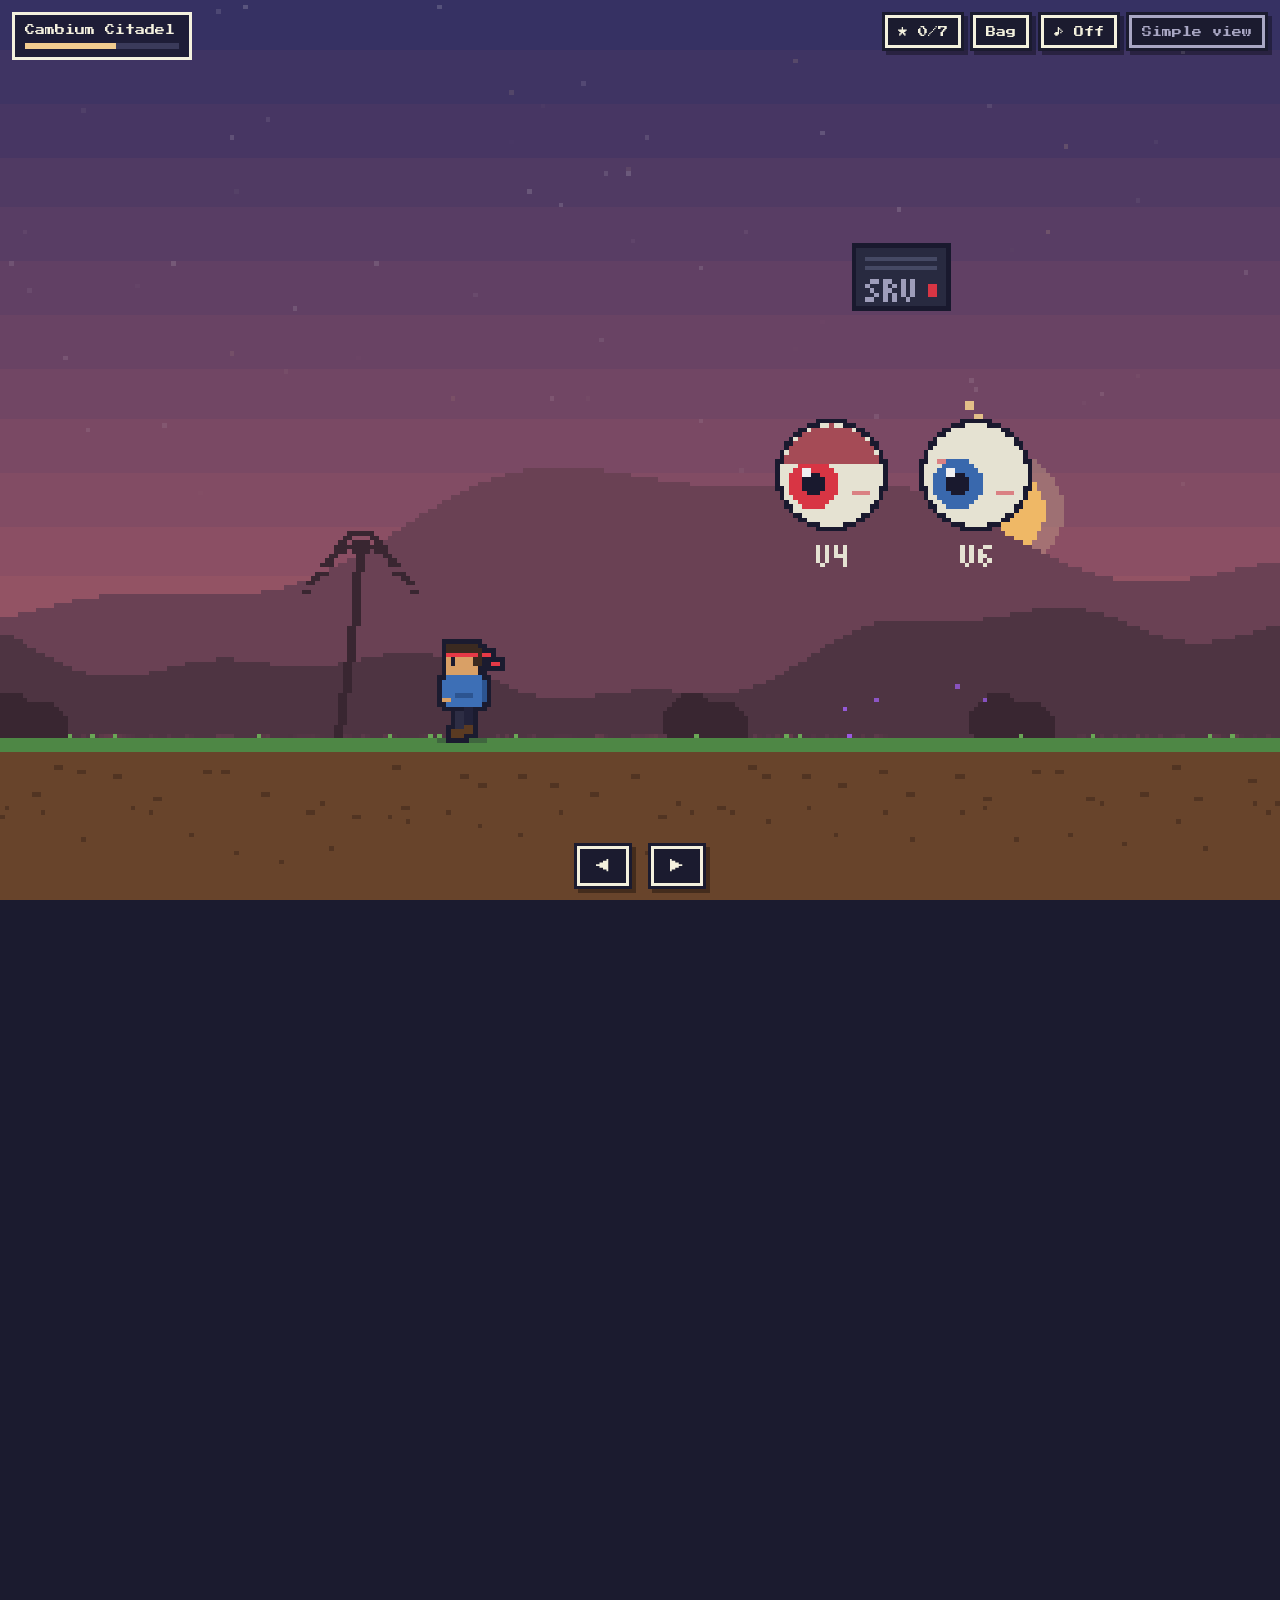
==== index.html @ 6d4ab292 "Add freelance contact to both views - Simple view: a Freelance section near the top listing what I c" ====
<!doctype html>
<html lang="en" data-view="simple">
<head>
<meta charset="utf-8">
<meta name="viewport" content="width=device-width, initial-scale=1">
<title>Daniel Phingston · Senior Software Engineer</title>
<meta name="description" content="Daniel Phingston is a Senior Software Engineer in Kerala, India, building backend and distributed systems with Node.js, TypeScript, Go and AWS. Resume, projects, and a pixel-art story mode. Available for freelance work.">
<link rel="canonical" href="https://danielphingston.github.io/">
<meta name="theme-color" content="#1b1b2f">
<meta property="og:type" content="profile">
<meta property="og:title" content="Daniel Phingston · Daniel's Quest">
<meta property="og:description" content="Senior Software Engineer, backend and distributed systems. Walk through the resume as a pixel-art story, or read the simple view.">
<meta property="og:url" content="https://danielphingston.github.io/">
<meta property="og:image" content="https://danielphingston.github.io/assets/og.png">
<meta name="twitter:card" content="summary_large_image">
<link rel="icon" href="assets/favicon.svg" type="image/svg+xml">
<link rel="preconnect" href="https://fonts.googleapis.com">
<link rel="preconnect" href="https://fonts.gstatic.com" crossorigin>
<link rel="stylesheet" href="https://fonts.googleapis.com/css2?family=Press+Start+2P&family=VT323&display=swap">
<link rel="stylesheet" href="assets/css/base.css">
<link rel="stylesheet" href="assets/css/story.css">
<link rel="stylesheet" href="assets/css/simple.css">
<script>
  // Pick the view before first paint: ?view= wins, then the visitor's last choice, then story mode.
  (function () {
    var v = 'story';
    try {
      var q = new URLSearchParams(location.search).get('view');
      var s = localStorage.getItem('dp-view');
      v = q === 'simple' || q === 'story' ? q : (s === 'simple' || s === 'story' ? s : 'story');
    } catch (e) {}
    document.documentElement.dataset.view = v;
  })();
</script>
<script type="application/ld+json">
{
  "@context": "https://schema.org",
  "@type": "Person",
  "name": "Daniel Phingston",
  "jobTitle": "Senior Software Engineer",
  "description": "Backend and distributed systems engineer with 8+ years of experience.",
  "address": { "@type": "PostalAddress", "addressLocality": "Ernakulam", "addressRegion": "Kerala", "addressCountry": "IN" },
  "alumniOf": "SCMS School of Engineering and Technology",
  "url": "https://danielphingston.github.io/",
  "sameAs": ["https://github.com/danielphingston", "https://www.linkedin.com/in/danielphingston"]
}
</script>
<script type="module" src="assets/js/main.js"></script>
<script nomodule>document.documentElement.dataset.view = 'simple';</script>
</head>
<body>
<a class="skip" href="#simple" data-view-set="simple">Skip to simple view</a>

<!-- Story mode. Built on top of the simple view below: dialogs read their text from it. -->
<div id="story">
  <div class="stage">
    <canvas id="world" role="img" aria-label="Pixel-art world: a hero walks through Daniel's career, from the backwaters of Kerala to a bonfire at the end."></canvas>

    <div class="hud">
      <div class="hud-level"><span id="hud-level">Kerala Backwaters</span><span class="hud-bar"><span id="hud-progress"></span></span></div>
      <div class="hud-buttons">
        <button type="button" class="px-btn" data-panel="map" title="Map and achievements"><span id="hud-stars">★ 0/7</span></button>
        <button type="button" class="px-btn" data-panel="bag" title="Skills (I)">Bag</button>
        <button type="button" class="px-btn" id="sound-btn" aria-pressed="false" title="Sound">♪ Off</button>
        <button type="button" class="px-btn px-btn-alt" data-view-set="simple">Simple view</button>
      </div>
    </div>

    <div class="title-card" id="title-card">
      <p class="tc-kicker">A pixel-art resume</p>
      <p class="tc-title">Daniel's Quest</p>
      <p class="tc-name">Daniel Phingston</p>
      <p class="tc-role">Senior Software Engineer · Backend &amp; Distributed Systems</p>
      <div class="tc-actions">
        <button type="button" class="px-btn px-btn-big blink-hover" id="start-btn">▶ Press start</button>
        <button type="button" class="px-btn px-btn-alt" data-view-set="simple">≡ Simple view</button>
      </div>
      <p class="tc-hire"><a class="email" data-user="danielphingston" data-domain="gmail.com" data-subject="Freelance enquiry" data-label="✉ Available for freelance work" href="#freelance">✉ Available for freelance work</a></p>
      <p class="tc-hint">Scroll, swipe, or press → to walk</p>
    </div>

    <section class="dialog" id="dialog" aria-live="polite" hidden>
      <header class="dlg-head">
        <span class="dlg-level" id="dlg-level"></span>
        <button type="button" class="dlg-close" id="dlg-close" aria-label="Close dialog">✕</button>
      </header>
      <h2 class="dlg-title" id="dlg-title"></h2>
      <div class="dlg-body" id="dlg-body"></div>
    </section>

    <div class="pad">
      <button type="button" class="px-btn" id="prev-btn" aria-label="Walk back to the previous stop">◀</button>
      <button type="button" class="px-btn" id="next-btn" aria-label="Walk to the next stop">▶</button>
    </div>

    <div class="toast" id="toast" role="status" aria-live="polite"></div>

    <div class="panel" id="panel-map" role="dialog" aria-modal="true" aria-labelledby="map-title" hidden>
      <div class="panel-inner">
        <header class="dlg-head"><h2 class="dlg-title" id="map-title">Map</h2><button type="button" class="dlg-close" data-close aria-label="Close map">✕</button></header>
        <ol class="map-list" id="map-list"></ol>
        <h3 class="panel-sub">Achievements</h3>
        <ul class="ach-list" id="ach-list"></ul>
      </div>
    </div>

    <div class="panel" id="panel-bag" role="dialog" aria-modal="true" aria-labelledby="bag-title" hidden>
      <div class="panel-inner">
        <header class="dlg-head"><h2 class="dlg-title" id="bag-title">Inventory</h2><button type="button" class="dlg-close" data-close aria-label="Close inventory">✕</button></header>
        <div id="bag-body"></div>
      </div>
    </div>
  </div>
</div>

<!-- Simple view: the canonical content. -->
<main id="simple" tabindex="-1">
  <header class="intro">
    <p class="kicker">Senior Software Engineer · Backend &amp; Distributed Systems</p>
    <h1>Daniel Phingston</h1>
    <p class="muted">Ernakulam, Kerala, India</p>
    <nav class="links" aria-label="Contact">
      <a href="https://github.com/danielphingston">GitHub</a>
      <a href="https://www.linkedin.com/in/danielphingston">LinkedIn</a>
      <a class="email" data-user="danielphingston" data-domain="gmail.com" href="#contact">danielphingston [at] gmail [dot] com</a>
      <a href="#freelance">Freelance</a>
    </nav>
    <div class="actions">
      <button type="button" class="px-btn px-btn-big" data-view-set="story">▶ Play story mode</button>
      <button type="button" class="btn-plain" id="print-btn">Print resume</button>
    </div>
  </header>

  <section id="freelance" class="callout" aria-labelledby="free-h">
    <h2 id="free-h">Freelance</h2>
    <p>I take on freelance work. Things I can help with:</p>
    <ul>
      <li>Backend services and APIs in Node.js, TypeScript or Go</li>
      <li>Event-driven and real-time systems: RabbitMQ, Amazon SQS, MQTT, WebSockets</li>
      <li>AWS and serverless: Lambda, DynamoDB, Docker, Kubernetes</li>
      <li>Hard production bugs and reliability problems</li>
      <li>Offline-first web apps that keep data on the device</li>
    </ul>
    <p class="cta"><a class="email btn-cta" data-user="danielphingston" data-domain="gmail.com" data-subject="Freelance enquiry" data-label="Email me about a project" href="#contact">Email me about a project</a> <span class="muted">or message me on <a href="https://www.linkedin.com/in/danielphingston">LinkedIn</a>.</span></p>
  </section>

  <section id="about" aria-labelledby="about-h">
    <h2 id="about-h">About</h2>
    <p>I build backend and distributed systems: 8+ years of network-management, IoT and cloud platforms in Node.js, TypeScript and Go, with PostgreSQL, MongoDB, Redis, RabbitMQ, Amazon SQS, AWS, Docker and Kubernetes. I like tracing a failure through every layer (application, runtime, database, infrastructure and network) until it makes sense, then turning it into a fix that stays fixed.</p>
    <p>Outside work I build small, local-first tools for the people around me, and play games.</p>

    <h3>Interests</h3>
    <ul class="interests" id="interests">
      <li><strong>Local-first software.</strong> Most of my recent projects keep data on your device and sync to storage you own, with no backend in between.</li>
      <li><strong>Tools for real people.</strong> A register for a clinic, a tracker for a CA doing due diligence, a calibrator for gamers.</li>
      <li><strong>AI, early and in the browser.</strong> A GPT-2 chatbot prototype in 2019; OCR running on WebGPU today.</li>
      <li><strong>Security.</strong> Responsible disclosure through HackerOne.</li>
      <li><strong>Debugging deep.</strong> Following one bug across routing, runtime and timeouts.</li>
    </ul>

    <h3>Games and inspiration</h3>
    <ul class="games" id="games">
      <li data-game="lf2"><strong>Little Fighters 2</strong> <span>The big inspiration. It was easy to mod, and modding it is what led me into programming.</span></li>
      <li data-game="ds"><strong>Dark Souls</strong> <span>Patience, pattern-reading, and getting back up at the bonfire.</span></li>
      <li data-game="pop"><strong>Prince of Persia</strong> <span>Rewinding time when a jump goes wrong. Still want that in production.</span></li>
      <li data-game="dota"><strong>Dota 2</strong> <span>Three lanes, many towers, constant coordination.</span></li>
    </ul>
  </section>

  <section id="experience" aria-labelledby="exp-h">
    <h2 id="exp-h">Experience</h2>

    <article class="job" id="job-cambium">
      <h3>Senior Software Engineer · <span class="org">Cambium Networks</span></h3>
      <p class="meta">08/2022 – 09/2026 · Kochi, Kerala</p>
      <ul>
        <li>Built and maintained backend capabilities across cnMaestro, a multi-region network-management platform supporting device onboarding, configuration, telemetry and application workflows.</li>
        <li>Designed reusable foundations for MarketApps and EasyApps, including configuration models, MDU and resident workflows, bulk operations, validation, database structures and migrations.</li>
        <li>Worked across Node.js services backed by PostgreSQL, MongoDB and Redis, with RabbitMQ RPC, Amazon SQS, and long-lived WebSocket communication between managed devices and the platform.</li>
        <li>Diagnosed a production IPv6 and IPv4 connectivity failure caused by latency-sensitive Happy Eyeballs behavior in Node.js, tracing the issue across global routing, network failures, connection attempts and application timeouts.</li>
        <li>Designed rollback-aware orchestration for multi-step distributed operations using transaction IDs and compensating actions, reducing the risk of partially applied configuration changes.</li>
        <li>Resolved production issues spanning device WebSocket communication, asynchronous messaging, Redis, MongoDB, PostgreSQL-backed services, migrations and automated tests.</li>
      </ul>
    </article>

    <article class="job" id="job-gadgeon">
      <h3>Senior Software Engineer · <span class="org">Gadgeon Systems Inc</span></h3>
      <p class="meta">02/2020 – 08/2022 · Kakkanad, Kerala</p>
      <ul>
        <li>Delivered software across multiple product teams and technology stacks, including assignments as an embedded engineer with Mavenir.</li>
        <li>Built edge-IoT capabilities using Go, React, MQTT, SingleStore, Docker and AWS EC2.</li>
        <li>Contributed to an edge-AI and media platform using Node.js, React, FFmpeg, Couchbase, Docker, Kubernetes and AWS.</li>
        <li>Developed serverless backend services using Node.js, AWS Lambda, AWS SAM, DynamoDB and CI/CD.</li>
        <li>Built conversational and location-aware experiences using Python, Node.js, the Web Speech API and HERE Maps.</li>
      </ul>
    </article>

    <article class="job" id="job-suyati">
      <h3>Software Developer · <span class="org">Suyati Technologies</span></h3>
      <p class="meta">07/2018 – 02/2020 · Kakkanad, Kerala</p>
      <ul>
        <li>Built proofs of concept and early-stage products in a solutions team, converting new technologies and client ideas into working software.</li>
        <li>Built a GPT-2 conversational prototype in 2019 using dialogue data extracted and processed from WhatsApp chat exports.</li>
        <li>Developed chatbot solutions using Dialogflow, Node.js, Python, Microsoft LUIS and Microsoft Bot Framework.</li>
        <li>Converted an offensive-security web application into a cross-platform Electron desktop application.</li>
        <li>Helped rebuild the Momentive CMS frontend and developed an employee rewards platform using Node.js, Express, Angular and MongoDB.</li>
      </ul>
    </article>
  </section>

  <section id="achievements" aria-labelledby="ach-h">
    <h2 id="ach-h">Selected achievements</h2>
    <article id="ach-rca">
      <h3>Production connectivity root cause analysis</h3>
      <p>Traced a latency-sensitive IPv6 and IPv4 connection failure through routing behavior, Node.js Happy Eyeballs implementation details and application timeout behavior, leading to a practical mitigation. Instead of racing IPv6 and IPv4 attempts, Node.js cancelled each attempt when a short timer fired and only then tried the next address, so on slow routes nothing ever connected.</p>
    </article>
    <article id="ach-orch">
      <h3>Distributed job orchestration</h3>
      <p>Designed rollback-aware orchestration for multi-step jobs using transaction IDs and compensating actions to support safer recovery from partial failures.</p>
    </article>
    <article id="ach-platform">
      <h3>Reusable platform foundations</h3>
      <p>Built shared configuration and data foundations for multiple cnMaestro applications instead of duplicating product-specific backend implementations.</p>
    </article>
    <article id="security">
      <h3>Security research · HackerOne</h3>
      <p>Found and responsibly disclosed a bug that broke Cleartrip's payments. The report was validated and awarded through HackerOne.</p>
    </article>
  </section>

  <section id="projects" aria-labelledby="proj-h">
    <h2 id="proj-h">Projects</h2>
    <p class="muted">Side projects, most of them live on GitHub Pages. Source for each is public.</p>
    <div class="filters" role="group" aria-label="Filter projects">
      <button type="button" class="chip" data-filter="all" aria-pressed="true">All</button>
      <button type="button" class="chip" data-filter="live" aria-pressed="false">Live apps</button>
      <button type="button" class="chip" data-filter="local" aria-pressed="false">Local-first</button>
      <button type="button" class="chip" data-filter="ai" aria-pressed="false">AI</button>
      <button type="button" class="chip" data-filter="gaming" aria-pressed="false">Gaming</button>
      <button type="button" class="chip" data-filter="lib" aria-pressed="false">Libraries</button>
    </div>

    <ul class="projects" id="project-list">
      <li class="project" id="p-folio" data-tags="live local" data-shop="FOLIO" data-color="#e07a5f">
        <h3>Folio Resume Studio</h3>
        <p>Browser-based resume editor with reusable blocks, design presets, multiple local resumes, JSON backup, PDF export and optional Google Drive saves. No server, no build step.</p>
        <p class="tags">JavaScript · localStorage · Playwright visual tests</p>
        <p class="plinks"><a href="/resume-builder/">Live</a><a href="https://github.com/danielphingston/resume-builder">Source</a></p>
      </li>
      <li class="project" id="p-saveknot" data-tags="local gaming" data-shop="SAVEKNOT" data-color="#81b29a">
        <h3>SaveKnot</h3>
        <p>Tiny local-first game-save daemon. Finds saves with the Ludusavi manifest, watches them, takes content-addressed zstd snapshots and syncs straight to your own Cloudflare R2 bucket. No account, no hosted backend.</p>
        <p class="tags">Go · SQLite · Cloudflare R2 · Windows tray</p>
        <p class="plinks"><a href="https://github.com/danielphingston/save-knot">Source</a></p>
      </li>
      <li class="project" id="p-fdd" data-tags="live local ai" data-shop="FDD" data-color="#3d5a80">
        <h3>FDD Tracker</h3>
        <p>Offline PWA for financial due diligence: engagements, work papers, review points, IRLs, follow-ups, a focus timer and timesheets, with Google Drive and Calendar sync and a Gemini assistant.</p>
        <p class="tags">React · IndexedDB · PWA · Google APIs</p>
        <p class="plinks"><a href="/falcon/">Live</a><a href="https://github.com/danielphingston/falcon">Source</a></p>
      </li>
      <li class="project" id="p-clinic" data-tags="live local" data-shop="CLINIC" data-color="#2a9d8f">
        <h3>Clinic Register</h3>
        <p>Offline-first outpatient register for a homeopathy clinic: patients, visits, prescriptions, appointments, billing, stock, certificates and optionally encrypted Google Drive sync.</p>
        <p class="tags">TypeScript · IndexedDB · PWA</p>
        <p class="plinks"><a href="/clinic-register/">Live</a><a href="https://github.com/danielphingston/clinic-register">Source</a></p>
      </li>
      <li class="project" id="p-ocr" data-tags="live local ai" data-shop="OCR" data-color="#9b5de5">
        <h3>Bill OCR</h3>
        <p>Turns photos of bills and receipts into structured JSON with Falcon-OCR running in the browser on WebGPU. Images never leave the device. An experimental proof of concept.</p>
        <p class="tags">ONNX Runtime Web · WebGPU · Hugging Face</p>
        <p class="plinks"><a href="/bill-ocr/">Live</a><a href="https://github.com/danielphingston/bill-ocr">Source</a></p>
      </li>
      <li class="project" id="p-sens" data-tags="live gaming" data-shop="SENS" data-color="#e63946">
        <h3>Warzone Sens Calibrator</h3>
        <p>Finds your Warzone or Valorant mouse sensitivity from flick, tracking and micro-adjust drills, scored with Fitts throughput and a log-scale curve fit.</p>
        <p class="tags">JavaScript · Pointer Lock · HCI maths</p>
        <p class="plinks"><a href="/warzone-sens-calibrator/">Live</a><a href="https://github.com/danielphingston/warzone-sens-calibrator">Source</a></p>
      </li>
      <li class="project" id="p-bingo" data-tags="live" data-shop="BINGO" data-color="#f4a261">
        <h3>Dev Env Bingo</h3>
        <p>A Memphis-pop bingo card of every way a development environment can let you down.</p>
        <p class="tags">HTML · CSS</p>
        <p class="plinks"><a href="/dev-bingo/">Live</a><a href="https://github.com/danielphingston/dev-bingo">Source</a></p>
      </li>
    </ul>

    <h3>Libraries and earlier work</h3>
    <ul class="projects small" id="lib-list">
      <li class="project" data-tags="lib"><h4><a href="https://github.com/danielphingston/couchbase-store">couchbase-store</a></h4><p>Couchbase session store for express-session.</p></li>
      <li class="project" data-tags="lib"><h4><a href="https://github.com/danielphingston/debounce-throttle-by-key">debounce-throttle-by-key</a></h4><p>Debounce or throttle a function separately for each key.</p></li>
      <li class="project" data-tags="lib"><h4><a href="https://github.com/danielphingston/rabbitmq-email-publisher">rabbitmq-email-publisher</a></h4><p>Sends emails added to a RabbitMQ queue.</p></li>
      <li class="project" data-tags="lib"><h4><a href="https://github.com/danielphingston/docker-health-check-node">docker-health-check-node</a></h4><p>Health-checks Docker services before starting, in Node.</p></li>
      <li class="project" data-tags="lib"><h4><a href="https://github.com/danielphingston/covid-center-watch">covid-center-watch</a></h4><p>2021: watched vaccination centres for open slots and emailed alerts (Vue + AWS Lambda).</p></li>
    </ul>
  </section>

  <section id="skills" aria-labelledby="skills-h">
    <h2 id="skills-h">Skills</h2>
    <div class="skill-group" data-icon="sword">
      <h3>Backend &amp; architecture</h3>
      <ul><li>Node.js</li><li>TypeScript</li><li>JavaScript</li><li>REST APIs</li><li>WebSockets</li><li>Distributed systems</li><li>Event-driven architecture</li><li>System design</li></ul>
    </div>
    <div class="skill-group" data-icon="potion">
      <h3>Data &amp; messaging</h3>
      <ul><li>PostgreSQL</li><li>MongoDB</li><li>Redis</li><li>DynamoDB</li><li>RabbitMQ</li><li>Amazon SQS</li><li>MQTT</li><li>Database design</li><li>Database migrations</li></ul>
    </div>
    <div class="skill-group" data-icon="shield">
      <h3>Cloud &amp; platform</h3>
      <ul><li>AWS</li><li>Docker</li><li>Kubernetes</li><li>AWS Lambda</li><li>AWS SAM</li><li>Linux</li><li>CI/CD</li><li>Production troubleshooting</li></ul>
    </div>
    <div class="skill-group" data-icon="scroll">
      <h3>Additional</h3>
      <ul><li>Go</li><li>Python</li><li>React</li><li>Angular</li><li>FFmpeg</li><li>Networking</li><li>Security</li><li>Generative AI</li></ul>
    </div>
  </section>

  <section id="education" aria-labelledby="edu-h">
    <h2 id="edu-h">Education</h2>
    <article>
      <h3>B.Tech, Computer Science and Engineering</h3>
      <p class="meta">SCMS School of Engineering and Technology · 2014 – 2018 · Kochi, Kerala</p>
    </article>
  </section>

  <footer class="foot" id="contact">
    <p>Hand-built, no build step. <a href="https://github.com/danielphingston/danielphingston.github.io">Source on GitHub</a>.</p>
  </footer>
</main>
</body>
</html>
---- assets/css/base.css ----
/* ---------- Tokens ---------- */
:root {
  --bg: #f7f5ef;
  --card: #ffffff;
  --text: #1b1b2f;
  --muted: #5d6175;
  --border: #dcd8cc;
  --link: #3d5a80;
  --accent: #e07a5f;
  --chip: #ece8dc;

  /* Story-mode UI (always dark, like a game HUD) */
  --ui-bg: #1b1b2f;
  --ui-fg: #f4f1de;
  --ui-dim: #a9a7c4;
  --ui-gold: #f2cc8f;
  --ui-red: #e07a5f;
  --ui-green: #81b29a;

  --font-pixel: "Press Start 2P", ui-monospace, monospace;
  --font-term: "VT323", ui-monospace, monospace;
  --font-body: system-ui, -apple-system, "Segoe UI", Roboto, sans-serif;
}
@media (prefers-color-scheme: dark) {
  :root:not([data-theme="light"]) {
    --bg: #14141f;
    --card: #1e1e2e;
    --text: #ecebf3;
    --muted: #a3a3b8;
    --border: #33334a;
    --link: #9ec5f0;
    --accent: #f2a48d;
    --chip: #2a2a3d;
  }
}
:root[data-theme="dark"] {
  --bg: #14141f; --card: #1e1e2e; --text: #ecebf3; --muted: #a3a3b8;
  --border: #33334a; --link: #9ec5f0; --accent: #f2a48d; --chip: #2a2a3d;
}

* { box-sizing: border-box; }
html { -webkit-text-size-adjust: 100%; }
body { margin: 0; background: var(--bg); color: var(--text); font: 16px/1.55 var(--font-body); }
a { color: var(--link); }
button { font: inherit; }

.skip { position: absolute; left: 8px; top: -60px; z-index: 50; padding: 8px 12px; background: var(--ui-bg); color: var(--ui-fg); }
.skip:focus { top: 8px; }

/* ---------- View switching ---------- */
[data-view="simple"] #story { display: none; }
[data-view="story"] #simple { display: none; }
[data-view="story"] body { background: var(--ui-bg); }

/* ---------- Pixel buttons (shared) ---------- */
.px-btn {
  font-family: var(--font-pixel);
  font-size: 10px;
  line-height: 1;
  padding: 9px 10px 8px;
  color: var(--ui-fg);
  background: var(--ui-bg);
  border: 3px solid var(--ui-fg);
  box-shadow: 0 0 0 3px var(--ui-bg), 4px 4px 0 3px rgba(0, 0, 0, .35);
  cursor: pointer;
  white-space: nowrap;
}
.px-btn:hover { background: #2d2d4a; }
.px-btn:active { transform: translate(2px, 2px); box-shadow: 0 0 0 3px var(--ui-bg); }
.px-btn:focus-visible { outline: 3px solid var(--ui-gold); outline-offset: 4px; }
.px-btn[aria-pressed="true"] { color: var(--ui-gold); border-color: var(--ui-gold); }
.px-btn-alt { color: var(--ui-dim); border-color: var(--ui-dim); }
.px-btn-big { font-size: 13px; padding: 12px 16px 11px; color: var(--ui-gold); border-color: var(--ui-gold); }
.px-btn[disabled] { opacity: .45; cursor: default; }

.sr { position: absolute; width: 1px; height: 1px; overflow: hidden; clip: rect(0 0 0 0); white-space: nowrap; }
---- assets/css/story.css ----
/* Story mode: the pixel-art world, HUD, dialogs and panels. Loaded after base.css. */
#story { position: relative; height: 100vh; height: 100dvh; }
.stage {
  position: sticky; top: 0;
  height: 100vh; height: 100dvh;
  overflow: hidden;
  background: var(--ui-bg);
  color: var(--ui-fg);
}
#world {
  position: absolute; inset: 0;
  width: 100%; height: 100%;
  image-rendering: pixelated;
  image-rendering: crisp-edges;
}

.hud {
  position: absolute; left: 12px; right: 12px; top: 12px;
  display: flex; flex-wrap: wrap; gap: 10px; align-items: flex-start; justify-content: space-between;
  pointer-events: none;
}
.hud > * { pointer-events: auto; }
.hud-level {
  font-family: var(--font-pixel); font-size: 10px; line-height: 1.4;
  padding: 8px 10px; background: rgba(27, 27, 47, .85); border: 3px solid var(--ui-fg);
  display: grid; gap: 6px; min-width: 180px;
}
.hud-bar { display: block; height: 6px; background: #3a3a5a; }
.hud-bar span { display: block; height: 100%; width: 0; background: var(--ui-gold); }
.hud-buttons { display: flex; flex-wrap: wrap; gap: 12px; padding: 3px; }

.title-card {
  position: absolute; left: 50%; top: 18%;
  transform: translateX(-50%);
  width: min(560px, calc(100% - 32px));
  text-align: center;
  padding: 22px 18px;
  background: rgba(27, 27, 47, .82);
  border: 3px solid var(--ui-fg);
  box-shadow: 0 0 0 3px var(--ui-bg), 8px 8px 0 3px rgba(0, 0, 0, .35);
  transition: opacity .3s, visibility .3s;
}
.title-card.is-hidden { opacity: 0; visibility: hidden; }
.title-card p { margin: 0; }
.tc-kicker { font-family: var(--font-term); font-size: 20px; color: var(--ui-dim); }
.tc-title { font-family: var(--font-pixel); font-size: clamp(20px, 5.5vw, 34px); line-height: 1.3; color: var(--ui-gold); margin: 10px 0 14px !important; text-shadow: 3px 3px 0 #9a3f2b; }
.tc-name { font-family: var(--font-pixel); font-size: 12px; line-height: 1.6; }
.tc-role { font-family: var(--font-term); font-size: 22px; color: var(--ui-dim); }
.tc-actions { display: flex; flex-wrap: wrap; gap: 16px; justify-content: center; margin: 20px 0 14px; }
.tc-hire { font-family: var(--font-term); font-size: 21px; margin: 0 0 10px !important; }
.tc-hire a { color: var(--ui-gold); }
.tc-hint { font-family: var(--font-term); font-size: 20px; animation: blink 1.2s steps(2, start) infinite; }
@keyframes blink { to { visibility: hidden; } }

.dialog {
  position: absolute; right: 16px; top: 76px;
  width: min(440px, calc(100% - 32px));
  max-height: calc(100% - 170px);
  overflow: auto;
  padding: 14px 16px 16px;
  background: rgba(27, 27, 47, .94);
  border: 3px solid var(--ui-fg);
  box-shadow: 0 0 0 3px var(--ui-bg), 8px 8px 0 3px rgba(0, 0, 0, .35);
  font-family: var(--font-term); font-size: 21px; line-height: 1.2;
  overscroll-behavior: contain;
}
.dialog.pop { animation: pop .18s steps(3, end); }
@keyframes pop { from { transform: scale(.92); opacity: .2; } }
.dlg-head { display: flex; justify-content: space-between; align-items: center; gap: 12px; }
.dlg-level { font-family: var(--font-pixel); font-size: 9px; color: var(--ui-dim); line-height: 1.5; }
.dlg-close { background: none; border: 0; color: var(--ui-fg); font-size: 18px; cursor: pointer; padding: 4px 6px; }
.dlg-close:focus-visible { outline: 2px solid var(--ui-gold); }
.dlg-title { font-family: var(--font-pixel); font-size: 13px; line-height: 1.5; color: var(--ui-gold); margin: 8px 0 10px; }
.dlg-body p { margin: 0 0 10px; }
.dlg-body ul { margin: 0 0 10px; padding-left: 20px; }
.dlg-body li { margin: 0 0 6px; }
.dlg-body li::marker { content: "▸ "; color: var(--ui-gold); }
.dlg-body h3, .dlg-body h4 { font-family: var(--font-pixel); font-size: 10px; line-height: 1.6; margin: 12px 0 6px; color: var(--ui-fg); }
.dlg-body .meta, .dlg-body .tags { color: var(--ui-dim); }
.dlg-body a { color: var(--ui-gold); }
.dlg-body .narr { color: var(--ui-fg); min-height: 1.2em; }
.dlg-body .narr::after { content: "▌"; animation: blink 1s steps(2, start) infinite; color: var(--ui-gold); }
.dlg-body .narr.done::after { content: ""; }
.dlg-body .games li span { display: block; color: var(--ui-dim); }
.dlg-body .plinks { display: flex; gap: 14px; flex-wrap: wrap; margin-top: 12px; }
.dlg-body .plinks a { font-family: var(--font-pixel); font-size: 10px; text-decoration: none; padding: 8px 10px; border: 3px solid var(--ui-gold); }
.dlg-body .plinks a:hover { background: #2d2d4a; }
.dlg-actions { display: flex; flex-wrap: wrap; gap: 14px; margin: 12px 0 4px; padding: 3px; }
.dlg-actions .px-btn { white-space: normal; text-align: left; line-height: 1.4; }
.speech { border: 2px dashed var(--ui-dim); padding: 8px 10px; margin: 0 0 10px; color: #9ff0c8; min-height: 2.6em; }
.hp { display: flex; align-items: center; gap: 8px; margin: 0 0 10px; font-family: var(--font-pixel); font-size: 9px; }
.hp-bar { flex: 1; height: 10px; background: #3a3a5a; border: 2px solid var(--ui-fg); }
.hp-bar span { display: block; height: 100%; background: var(--ui-red); transition: width .3s steps(4, end); }
.log { color: var(--ui-dim); min-height: 2.4em; }
.mod-file { margin: 0 0 10px; padding: 8px 10px; background: #12122a; border: 2px dashed #3a3a5a; font-family: var(--font-term); font-size: 19px; line-height: 1.15; white-space: pre-wrap; color: #9ff0c8; }

/* Happy Eyeballs timelines */
.race { margin: 4px 0 12px; padding: 8px 10px; border: 2px solid #3a3a5a; }
.race figcaption { font-family: var(--font-pixel); font-size: 9px; line-height: 1.5; color: var(--ui-gold); margin-bottom: 8px; }
.lane { display: flex; align-items: center; gap: 8px; margin: 6px 0; }
.lane-name { width: 2.6em; flex: none; color: var(--ui-dim); }
.track { position: relative; flex: 1; height: 12px; background: #2a2a44; }
.bar { position: absolute; top: 0; bottom: 0; transform-origin: left; animation: grow .6s steps(6, end) both; }
.bar.cut { background: var(--ui-red); }
.bar.win { background: var(--ui-green); }
.bar.lose { background: #6c6a8a; }
.mark { position: absolute; top: 50%; transform: translate(-50%, -50%); font-size: 18px; line-height: 1; animation: appear .1s steps(1, end) both; }
.mark.cut { color: #ff8a8a; }
.mark.win { color: #9ff0c8; }
.tick { position: absolute; top: -3px; bottom: -3px; border-left: 2px dotted var(--ui-gold); }
.race-foot { display: flex; flex-wrap: wrap; justify-content: space-between; gap: 4px 12px; margin: 6px 0 0 !important; color: var(--ui-dim); font-size: 18px; }
.race-result.is-fail { color: #ff8a8a; }
.race-result.is-ok { color: #9ff0c8; }
@keyframes grow { from { transform: scaleX(0); } }
@keyframes appear { from { opacity: 0; } }

.steps { list-style: none; padding: 0 !important; }
.steps li { display: flex; gap: 10px; }
.steps li::marker { content: ""; }
.steps .st { width: 2.2em; flex: none; color: var(--ui-dim); }
.steps .ok .st { color: var(--ui-green); }
.steps .bad .st { color: var(--ui-red); }
.steps .undo .st { color: var(--ui-gold); }

.pad { position: absolute; left: 50%; bottom: 14px; transform: translateX(-50%); display: flex; gap: 22px; }
.pad .px-btn { font-size: 14px; padding: 10px 16px; }

.toast {
  position: absolute; left: 50%; top: 76px; transform: translate(-50%, -8px);
  font-family: var(--font-pixel); font-size: 10px; line-height: 1.6; text-align: center;
  padding: 10px 14px; color: var(--ui-bg); background: var(--ui-gold);
  border: 3px solid var(--ui-bg); box-shadow: 4px 4px 0 rgba(0, 0, 0, .4);
  opacity: 0; visibility: hidden; transition: opacity .2s, transform .2s, visibility .2s;
  max-width: calc(100% - 32px);
  z-index: 5;
}
.toast.show { opacity: 1; visibility: visible; transform: translate(-50%, 0); }
.toast a { color: inherit; }

.panel {
  position: absolute; inset: 0; z-index: 10;
  display: grid; place-items: center;
  padding: 16px;
  background: rgba(10, 10, 20, .6);
}
.panel[hidden] { display: none; }
.panel-inner {
  width: min(560px, 100%); max-height: calc(100% - 16px); overflow: auto;
  padding: 14px 16px 18px;
  background: var(--ui-bg);
  border: 3px solid var(--ui-fg);
  box-shadow: 0 0 0 3px var(--ui-bg), 8px 8px 0 3px rgba(0, 0, 0, .35);
  font-family: var(--font-term); font-size: 21px;
}
.panel-sub { font-family: var(--font-pixel); font-size: 10px; color: var(--ui-dim); margin: 18px 0 8px; }
.map-list { list-style: none; padding: 0; margin: 0; display: grid; gap: 6px; }
.map-list button {
  width: 100%; text-align: left; display: flex; justify-content: space-between; gap: 10px;
  background: none; border: 2px solid #3a3a5a; color: var(--ui-fg); padding: 6px 10px; cursor: pointer;
  font-family: var(--font-term); font-size: 21px;
}
.map-list button:hover, .map-list button:focus-visible { border-color: var(--ui-gold); outline: none; }
.map-list .here { color: var(--ui-gold); }
.ach-list { list-style: none; padding: 0; margin: 0; display: grid; gap: 4px; }
.ach-list li { color: #6c6a8a; }
.ach-list li.got { color: var(--ui-gold); }
.bag-group h3 { font-family: var(--font-pixel); font-size: 10px; line-height: 1.6; color: var(--ui-dim); margin: 14px 0 8px; }
.bag-grid { list-style: none; padding: 0; margin: 0; display: grid; grid-template-columns: repeat(auto-fill, minmax(150px, 1fr)); gap: 8px; }
.bag-grid li { display: flex; align-items: center; gap: 8px; padding: 6px 8px; border: 2px solid #3a3a5a; line-height: 1; font-size: 19px; min-width: 0; overflow-wrap: break-word; hyphens: auto; }
.bag-grid img { width: 24px; height: 24px; image-rendering: pixelated; flex: none; }

@media (max-width: 720px) {
  .hud { top: 8px; left: 8px; right: 8px; gap: 8px; }
  .hud-level { min-width: 0; flex: 1 1 100%; font-size: 9px; padding: 6px 8px; }
  .hud-buttons { gap: 10px; }
  .px-btn { font-size: 9px; padding: 8px 8px 7px; }
  .dialog { left: 12px; right: 12px; width: auto; top: 108px; max-height: 44%; font-size: 20px; }
  .title-card { top: 22%; }
  .toast { top: 110px; }
}
@media (max-height: 480px) and (orientation: landscape) {
  .title-card { top: 64px; padding: 12px; }
  .tc-title { margin: 4px 0 6px !important; }
  .tc-actions { margin: 10px 0 6px; }
  .dialog { top: 64px; max-height: calc(100% - 130px); }
}
@media (prefers-reduced-motion: reduce) {
  .tc-hint, .dlg-body .narr::after { animation: none; }
  .dialog.pop { animation: none; }
  .bar, .mark { animation: none; }
  .toast, .title-card { transition: none; }
}


/* Freelance call-to-action cloned into story dialogs */
.dlg-body .cta { display: flex; flex-wrap: wrap; align-items: center; gap: 8px 14px; }
.dlg-body .cta .muted { color: var(--ui-dim); }
.dlg-body .btn-cta { display: inline-block; margin: 2px 0 10px; padding: 9px 12px 8px; font-family: var(--font-pixel); font-size: 10px; line-height: 1.4; color: var(--ui-bg); background: var(--ui-gold); text-decoration: none; border: 3px solid var(--ui-gold); }
.dlg-body .btn-cta:hover { background: #ffe3a8; }
---- assets/css/simple.css ----
/* Simple view: the readable resume, also used for print. Loaded after base.css. */
#simple { max-width: 780px; margin: 0 auto; padding: 48px 16px 64px; outline: none; }
#simple h1 { font-family: var(--font-pixel); font-size: clamp(20px, 5vw, 30px); line-height: 1.35; margin: 6px 0 8px; letter-spacing: .5px; }
#simple h2 {
  font-family: var(--font-pixel); font-size: 12px; text-transform: uppercase; letter-spacing: 1px;
  margin: 48px 0 16px; padding-bottom: 10px; border-bottom: 3px solid var(--text);
}
#simple h3 { font-size: 1.05rem; margin: 22px 0 6px; }
#simple h4 { margin: 0 0 4px; font-size: 1rem; }
.kicker { margin: 0; color: var(--accent); font-weight: 600; }
.muted, .meta { color: var(--muted); }
.meta { margin: 0 0 8px; font-size: .95rem; }
.links { display: flex; flex-wrap: wrap; gap: 8px 20px; margin: 14px 0 22px; }
.actions { display: flex; flex-wrap: wrap; gap: 18px; align-items: center; padding: 3px; }
.btn-plain { background: none; border: 2px solid var(--border); color: var(--text); padding: 8px 14px; cursor: pointer; }
.btn-plain:hover { border-color: var(--text); }
.interests, .games { padding-left: 20px; }
.interests li, .games li { margin: 0 0 8px; }
.games span { color: var(--muted); }
.callout { margin-top: 32px; padding: 4px 20px 18px; background: var(--card); border: 2px solid var(--text); box-shadow: 6px 6px 0 var(--accent); }
.callout h2 { margin-top: 18px !important; }
.callout ul { padding-left: 20px; }
.callout li { margin: 0 0 4px; }
.cta { display: flex; flex-wrap: wrap; align-items: center; gap: 10px 16px; margin-bottom: 0; }
.btn-cta { display: inline-block; padding: 10px 16px; background: var(--text); color: var(--bg); font-weight: 600; text-decoration: none; }
.btn-cta:hover { background: var(--accent); color: #1b1b2f; }
.job { margin: 0 0 28px; }
.job ul { padding-left: 20px; }
.job li { margin: 0 0 6px; }
.org { color: var(--accent); }
#achievements article h3 { margin-top: 18px; }
#achievements p { margin: 0; }

.filters { display: flex; flex-wrap: wrap; gap: 8px; margin: 14px 0 18px; }
.chip { border: 2px solid var(--border); background: var(--chip); color: var(--text); padding: 4px 12px; cursor: pointer; font-size: .9rem; }
.chip[aria-pressed="true"] { background: var(--text); color: var(--bg); border-color: var(--text); }
.projects { list-style: none; padding: 0; margin: 0; display: grid; grid-template-columns: repeat(auto-fill, minmax(min(100%, 330px), 1fr)); gap: 14px; }
.project { background: var(--card); border: 2px solid var(--border); padding: 16px 18px; box-shadow: 4px 4px 0 var(--border); }
.project h3 { margin: 0 0 6px !important; }
.project p { margin: 0 0 8px; }
.project[hidden] { display: none; }
.tags { color: var(--muted); font-size: .9rem; }
.plinks { display: flex; gap: 16px; margin: 0 !important; font-weight: 600; }
.projects.small { grid-template-columns: repeat(auto-fill, minmax(min(100%, 240px), 1fr)); gap: 10px; }
.projects.small .project { padding: 12px 14px; box-shadow: none; }
.projects.small p { margin: 0; font-size: .92rem; color: var(--muted); }
.skill-group ul { list-style: none; padding: 0; margin: 0; display: flex; flex-wrap: wrap; gap: 6px; }
.skill-group li { background: var(--chip); padding: 3px 10px; font-size: .92rem; }
.foot { margin-top: 56px; padding-top: 16px; border-top: 2px solid var(--border); color: var(--muted); font-size: .92rem; }

/* ---------- Print: always the simple view ---------- */
@media print {
  #story, .skip, .actions, .filters { display: none !important; }
  #simple { display: block !important; padding: 0; max-width: none; }
  body { background: #fff; color: #000; font-size: 11pt; }
  #simple h2 { margin-top: 20px; border-bottom-width: 1px; }
  .project { box-shadow: none; break-inside: avoid; }
  .project[hidden] { display: block !important; }
  .job { break-inside: avoid-page; }
  a { color: #000; }
}
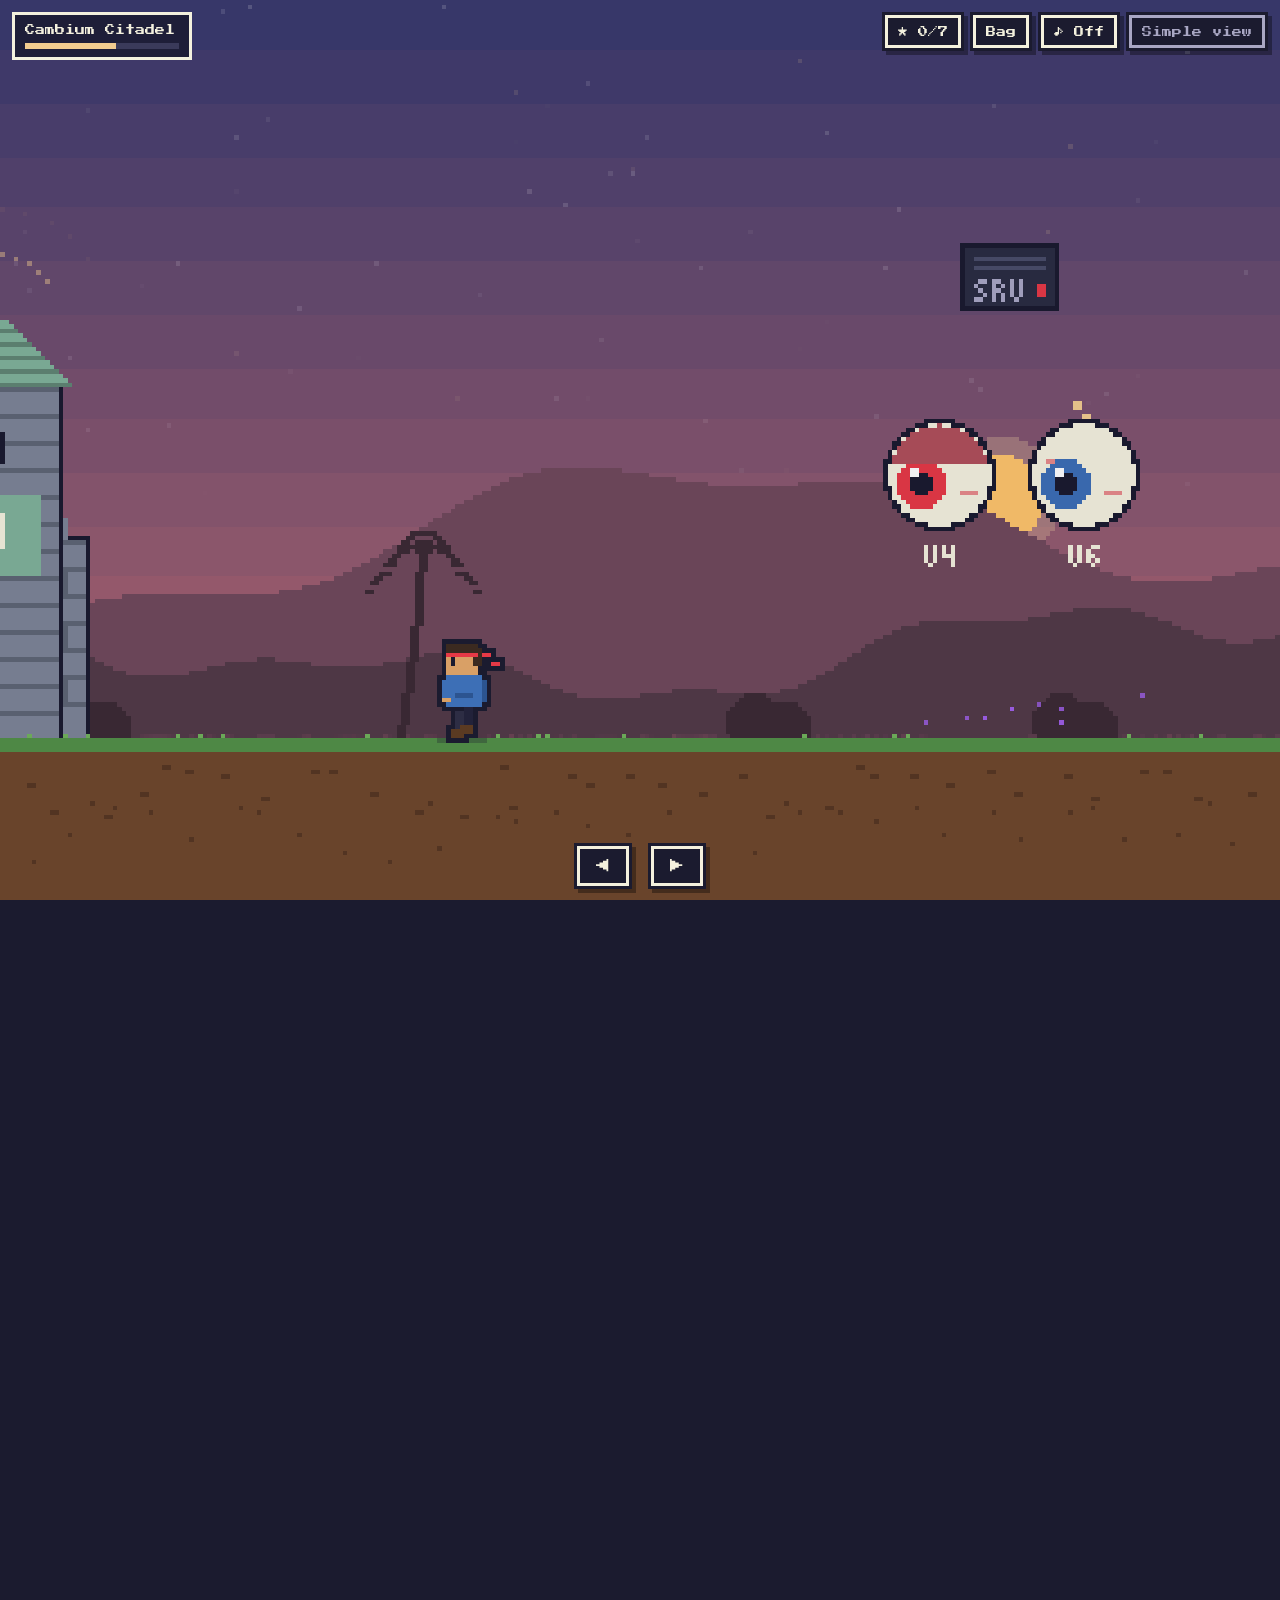
==== commit b3c9257e: "Say the site was built with AI in the footer Replaces "Hand-built, no build step" with an accurate c" ====
--- a/index.html
+++ b/index.html
@@ -324,7 +324,7 @@
   </section>
 
   <footer class="foot" id="contact">
-    <p>Hand-built, no build step. <a href="https://github.com/danielphingston/danielphingston.github.io">Source on GitHub</a>.</p>
+    <p>Built with AI (Claude Code): plain HTML, CSS and JavaScript, no build step. <a href="https://github.com/danielphingston/danielphingston.github.io">Source on GitHub</a>.</p>
   </footer>
 </main>
 </body>
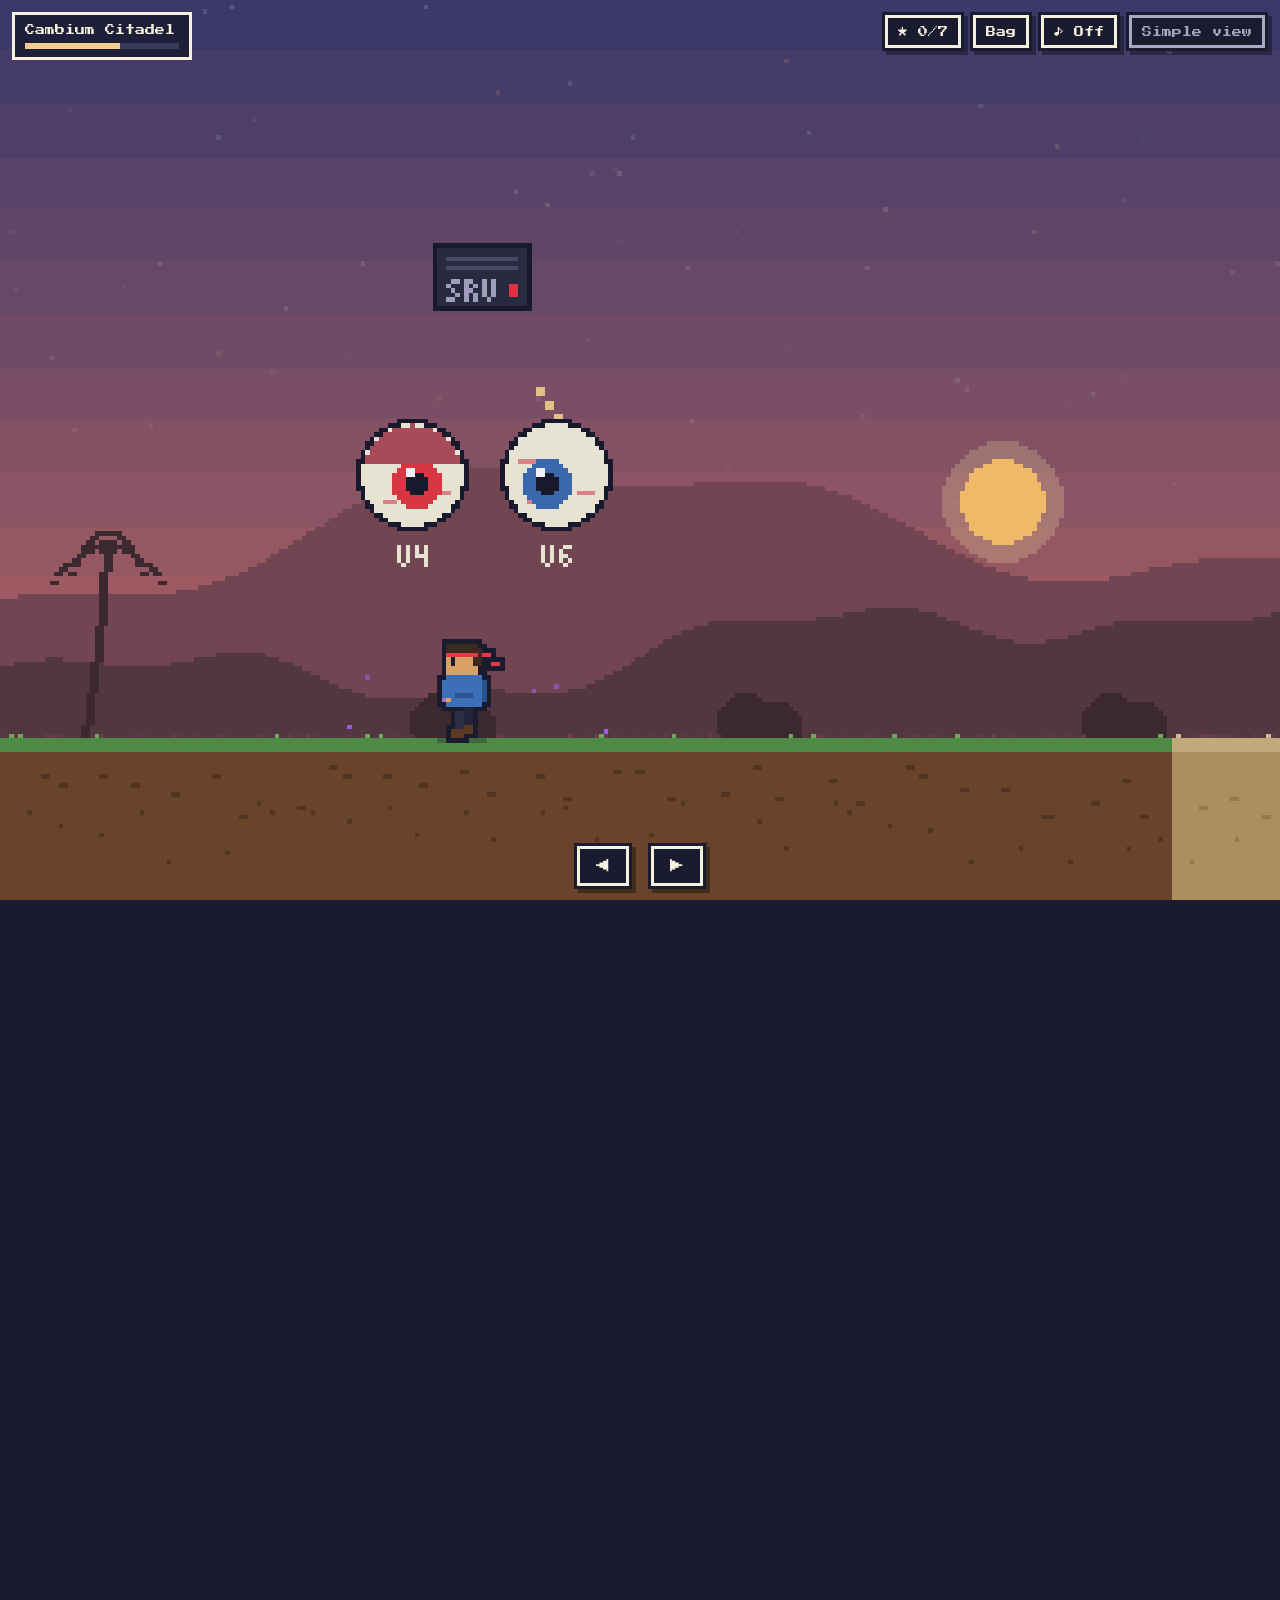
==== commit 4e2e40ef: "Remove Kubernetes from the site Dropped from the About paragraph, the freelance list, the Gadgeon ex" ====
--- a/index.html
+++ b/index.html
@@ -137,7 +137,7 @@
     <ul>
       <li>Backend services and APIs in Node.js, TypeScript or Go</li>
       <li>Event-driven and real-time systems: RabbitMQ, Amazon SQS, MQTT, WebSockets</li>
-      <li>AWS and serverless: Lambda, DynamoDB, Docker, Kubernetes</li>
+      <li>AWS and serverless: Lambda, DynamoDB, Docker</li>
       <li>Hard production bugs and reliability problems</li>
       <li>Offline-first web apps that keep data on the device</li>
     </ul>
@@ -146,7 +146,7 @@
 
   <section id="about" aria-labelledby="about-h">
     <h2 id="about-h">About</h2>
-    <p>I build backend and distributed systems: 8+ years of network-management, IoT and cloud platforms in Node.js, TypeScript and Go, with PostgreSQL, MongoDB, Redis, RabbitMQ, Amazon SQS, AWS, Docker and Kubernetes. I like tracing a failure through every layer (application, runtime, database, infrastructure and network) until it makes sense, then turning it into a fix that stays fixed.</p>
+    <p>I build backend and distributed systems: 8+ years of network-management, IoT and cloud platforms in Node.js, TypeScript and Go, with PostgreSQL, MongoDB, Redis, RabbitMQ, Amazon SQS, AWS and Docker. I like tracing a failure through every layer (application, runtime, database, infrastructure and network) until it makes sense, then turning it into a fix that stays fixed.</p>
     <p>Outside work I build small, local-first tools for the people around me, and play games.</p>
 
     <h3>Interests</h3>
@@ -189,7 +189,7 @@
       <ul>
         <li>Delivered software across multiple product teams and technology stacks, including assignments as an embedded engineer with Mavenir.</li>
         <li>Built edge-IoT capabilities using Go, React, MQTT, SingleStore, Docker and AWS EC2.</li>
-        <li>Contributed to an edge-AI and media platform using Node.js, React, FFmpeg, Couchbase, Docker, Kubernetes and AWS.</li>
+        <li>Contributed to an edge-AI and media platform using Node.js, React, FFmpeg, Couchbase, Docker and AWS.</li>
         <li>Developed serverless backend services using Node.js, AWS Lambda, AWS SAM, DynamoDB and CI/CD.</li>
         <li>Built conversational and location-aware experiences using Python, Node.js, the Web Speech API and HERE Maps.</li>
       </ul>
@@ -307,7 +307,7 @@
     </div>
     <div class="skill-group" data-icon="shield">
       <h3>Cloud &amp; platform</h3>
-      <ul><li>AWS</li><li>Docker</li><li>Kubernetes</li><li>AWS Lambda</li><li>AWS SAM</li><li>Linux</li><li>CI/CD</li><li>Production troubleshooting</li></ul>
+      <ul><li>AWS</li><li>Docker</li><li>AWS Lambda</li><li>AWS SAM</li><li>Linux</li><li>CI/CD</li><li>Production troubleshooting</li></ul>
     </div>
     <div class="skill-group" data-icon="scroll">
       <h3>Additional</h3>
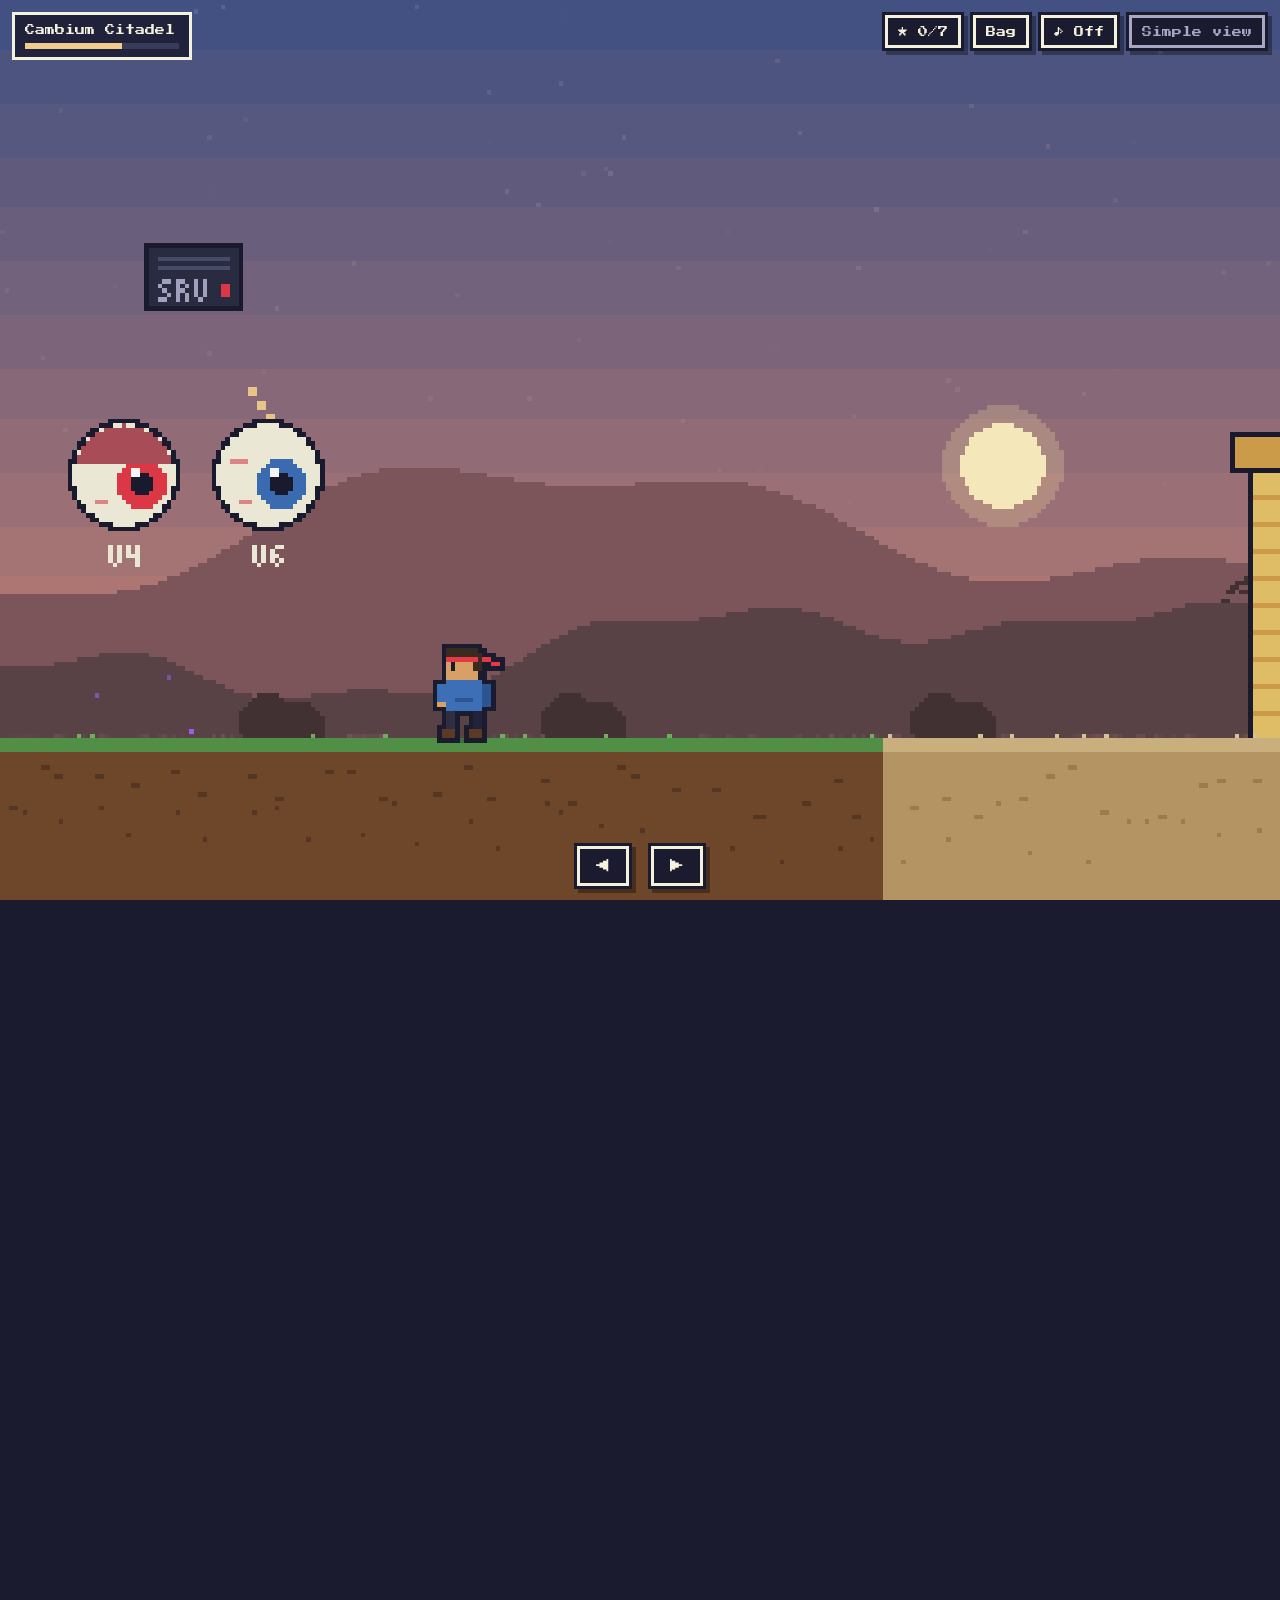
==== commit 690b0203: "Remove production bugs from the freelance list Co-Authored-By: Claude Opus 5.5 <noreply@anthropic.co" ====
--- a/index.html
+++ b/index.html
@@ -138,7 +138,6 @@
       <li>Backend services and APIs in Node.js, TypeScript or Go</li>
       <li>Event-driven and real-time systems: RabbitMQ, Amazon SQS, MQTT, WebSockets</li>
       <li>AWS and serverless: Lambda, DynamoDB, Docker</li>
-      <li>Hard production bugs and reliability problems</li>
       <li>Offline-first web apps that keep data on the device</li>
     </ul>
     <p class="cta"><a class="email btn-cta" data-user="danielphingston" data-domain="gmail.com" data-subject="Freelance enquiry" data-label="Email me about a project" href="#contact">Email me about a project</a> <span class="muted">or message me on <a href="https://www.linkedin.com/in/danielphingston">LinkedIn</a>.</span></p>
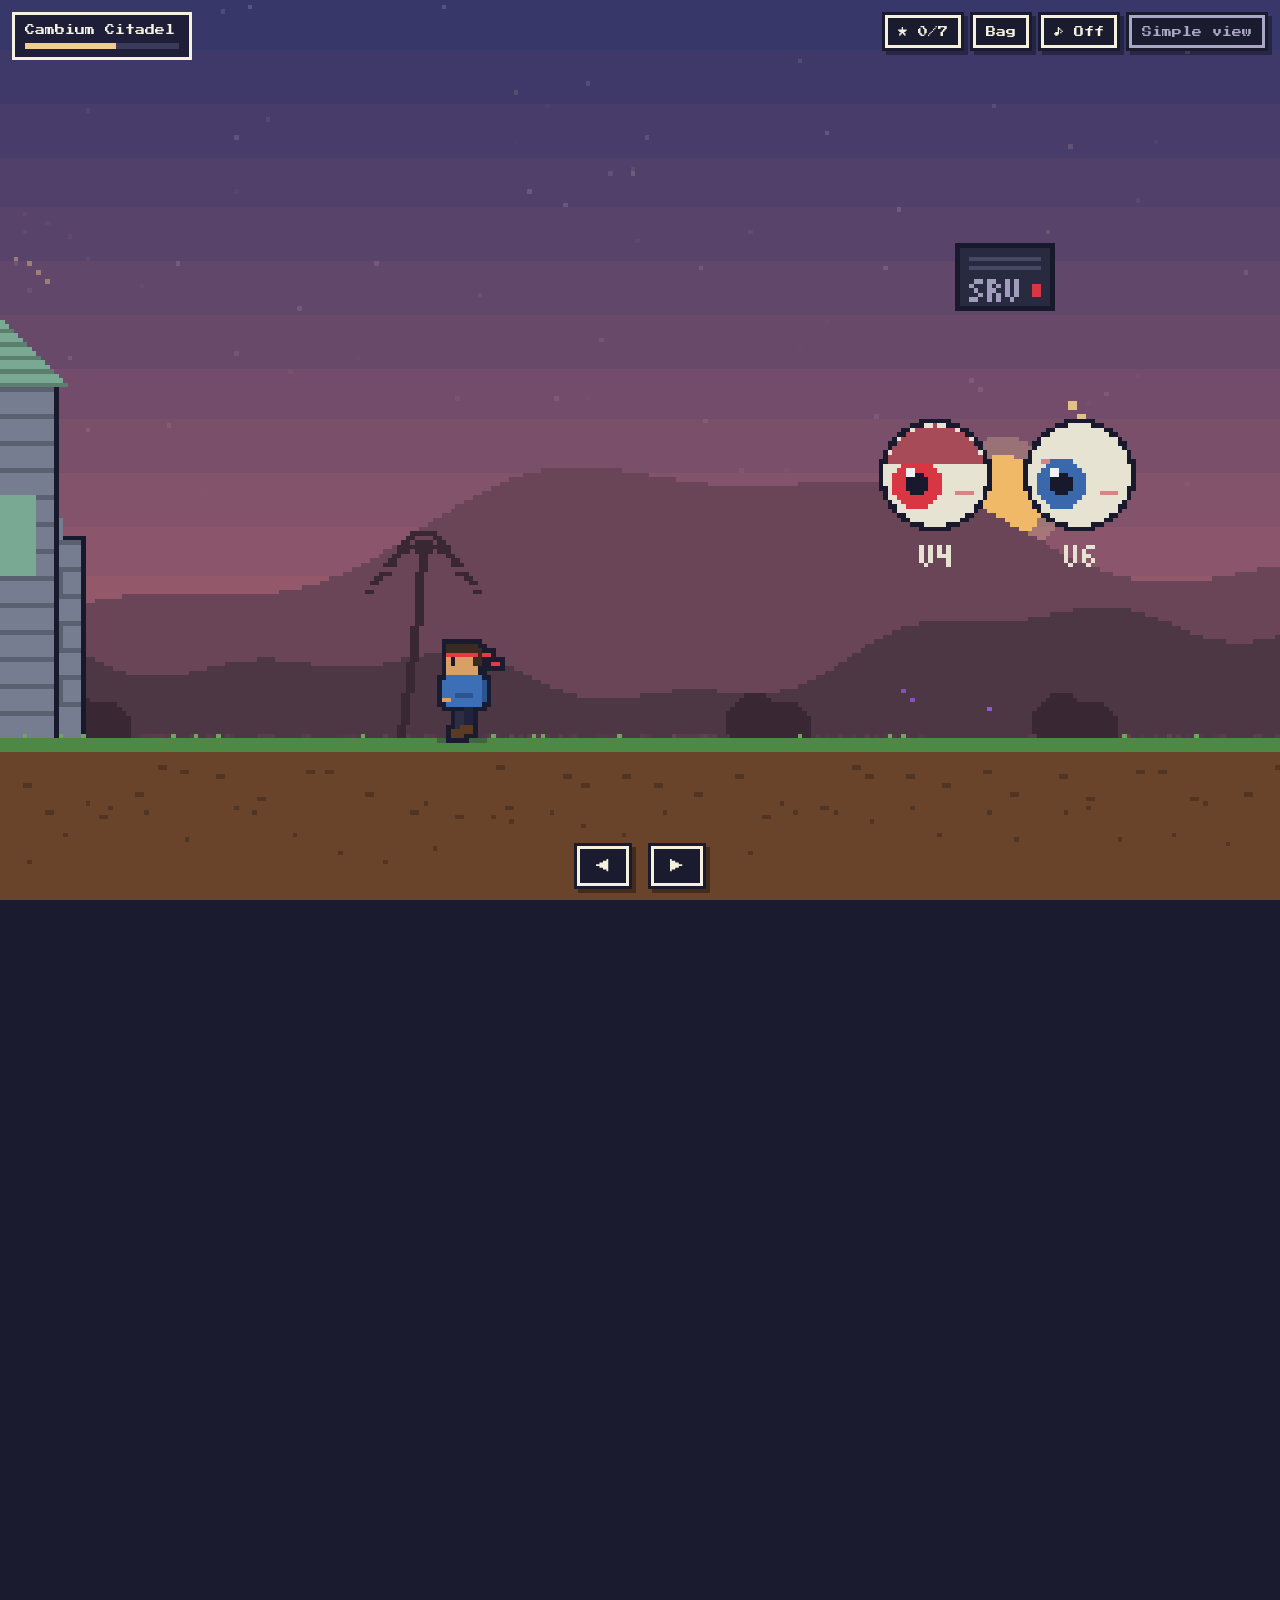
==== commit b157f0d2: "Add a blog with a post on Hyper-V Dynamic Memory and Linux VMs The post explains why Hyper-V never s" ====
--- a/index.html
+++ b/index.html
@@ -124,6 +124,7 @@
       <a href="https://www.linkedin.com/in/danielphingston">LinkedIn</a>
       <a class="email" data-user="danielphingston" data-domain="gmail.com" href="#contact">danielphingston [at] gmail [dot] com</a>
       <a href="#freelance">Freelance</a>
+      <a href="blog/">Blog</a>
     </nav>
     <div class="actions">
       <button type="button" class="px-btn px-btn-big" data-view-set="story">▶ Play story mode</button>
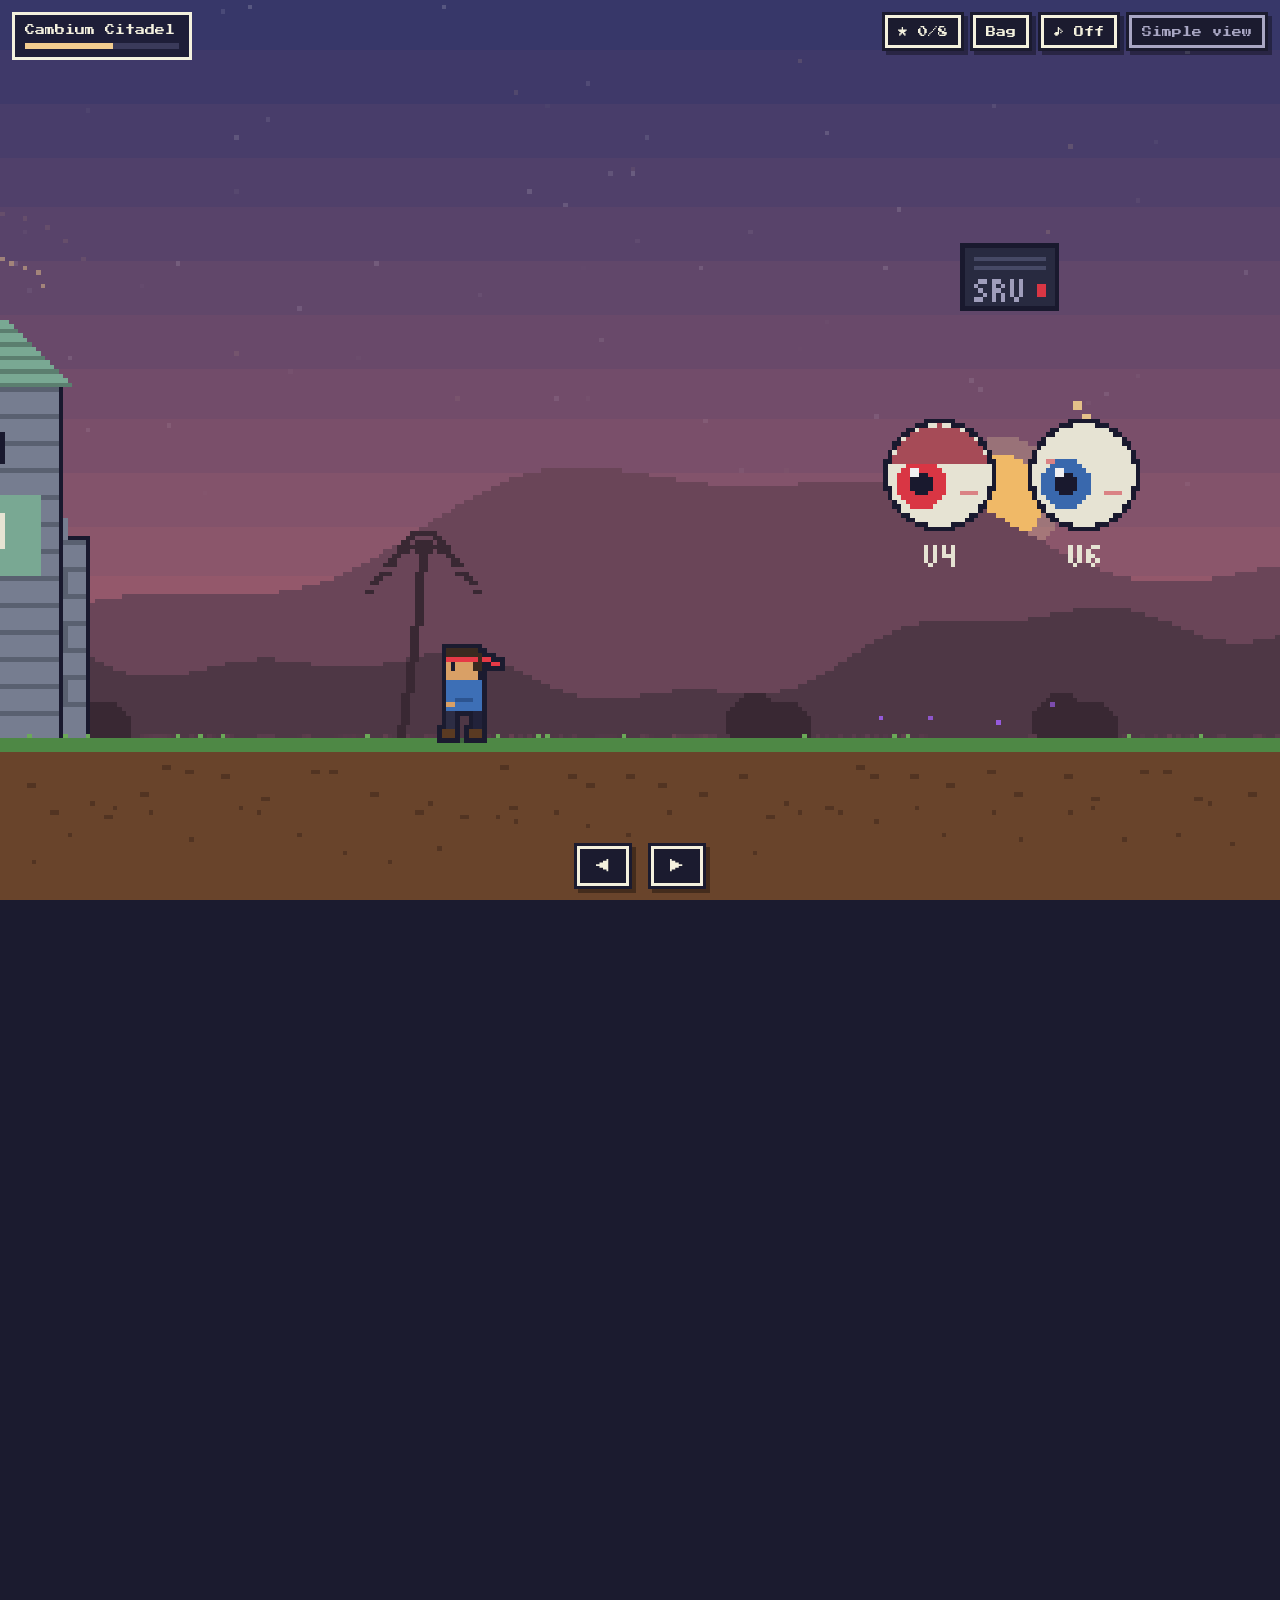
==== commit 5e02ce5e: "Add the scribe's house (blog) to story mode, and improve indexing Story mode: a BLOG shop between Wo" ====
--- a/index.html
+++ b/index.html
@@ -13,6 +13,7 @@
 <meta property="og:url" content="https://danielphingston.github.io/">
 <meta property="og:image" content="https://danielphingston.github.io/assets/og.png">
 <meta name="twitter:card" content="summary_large_image">
+<link rel="alternate" type="application/atom+xml" title="Daniel Phingston · Blog" href="https://danielphingston.github.io/blog/feed.xml">
 <link rel="icon" href="assets/favicon.svg" type="image/svg+xml">
 <link rel="preconnect" href="https://fonts.googleapis.com">
 <link rel="preconnect" href="https://fonts.gstatic.com" crossorigin>
@@ -295,6 +296,14 @@
     </ul>
   </section>
 
+  <section id="writing" aria-labelledby="writing-h">
+    <h2 id="writing-h">Writing</h2>
+    <ul class="posts">
+      <li><a href="blog/hyper-v-memory-reclaim/">Stuck at max: why Hyper-V Dynamic Memory won't let go of Linux RAM</a> <span class="muted">· <time datetime="2026-11-06">Nov 2026</time></span><br><span class="muted">A Linux VM asked Hyper-V for 20.9 GB while using 4. Why, and a 100-line kernel module that fixes it.</span></li>
+    </ul>
+    <p class="more"><a href="blog/">All posts →</a></p>
+  </section>
+
   <section id="skills" aria-labelledby="skills-h">
     <h2 id="skills-h">Skills</h2>
     <div class="skill-group" data-icon="sword">
--- a/assets/css/simple.css
+++ b/assets/css/simple.css
@@ -44,6 +44,8 @@
 .projects.small { grid-template-columns: repeat(auto-fill, minmax(min(100%, 240px), 1fr)); gap: 10px; }
 .projects.small .project { padding: 12px 14px; box-shadow: none; }
 .projects.small p { margin: 0; font-size: .92rem; color: var(--muted); }
+.posts { list-style: none; padding: 0; margin: 0; display: grid; gap: 12px; }
+.posts a { font-weight: 600; }
 .skill-group ul { list-style: none; padding: 0; margin: 0; display: flex; flex-wrap: wrap; gap: 6px; }
 .skill-group li { background: var(--chip); padding: 3px 10px; font-size: .92rem; }
 .foot { margin-top: 56px; padding-top: 16px; border-top: 2px solid var(--border); color: var(--muted); font-size: .92rem; }
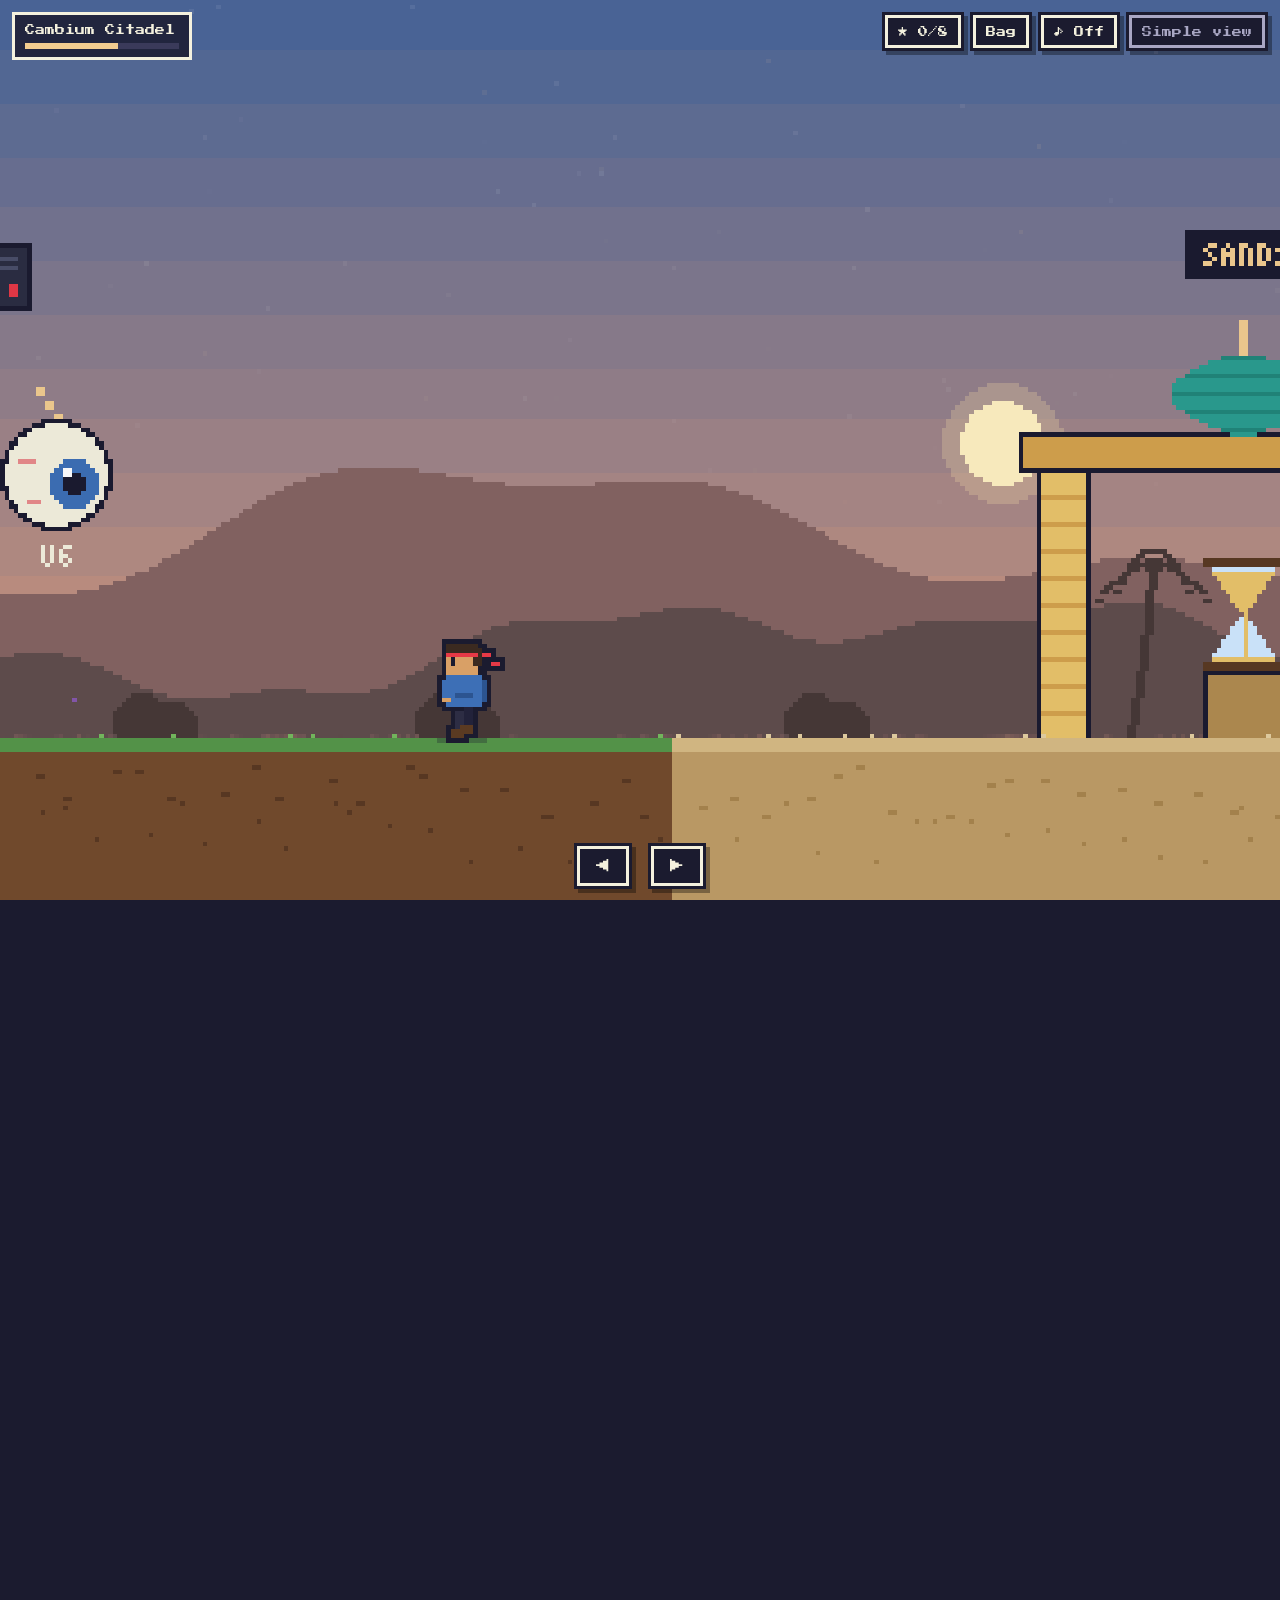
==== commit 96f00015: "Add Metro Launcher to the projects, Workshop Row and the sitemap Metro Launcher gets a project card " ====
--- a/index.html
+++ b/index.html
@@ -248,6 +248,12 @@
         <p class="tags">JavaScript · localStorage · Playwright visual tests</p>
         <p class="plinks"><a href="/resume-builder/">Live</a><a href="https://github.com/danielphingston/resume-builder">Source</a></p>
       </li>
+      <li class="project" id="p-metro" data-tags="live" data-shop="METRO" data-color="#1ba1e2">
+        <h3>Metro Launcher</h3>
+        <p>A Windows Phone style home screen for Android 12 and later: live tiles, folders, photo backgrounds and turnstile animations, built to use almost no battery. Search finds apps by initials or with typos, and makes no network requests while you type.</p>
+        <p class="tags">Kotlin · Jetpack Compose · Android</p>
+        <p class="plinks"><a href="https://play.google.com/store/apps/details?id=io.github.danielphingston.metro">Google Play</a><a href="/metro-launcher/">Site</a><a href="https://github.com/danielphingston/metro-launcher">Source</a></p>
+      </li>
       <li class="project" id="p-saveknot" data-tags="local gaming" data-shop="SAVEKNOT" data-color="#81b29a">
         <h3>SaveKnot</h3>
         <p>Tiny local-first game-save daemon. Finds saves with the Ludusavi manifest, watches them, takes content-addressed zstd snapshots and syncs straight to your own Cloudflare R2 bucket. No account, no hosted backend.</p>
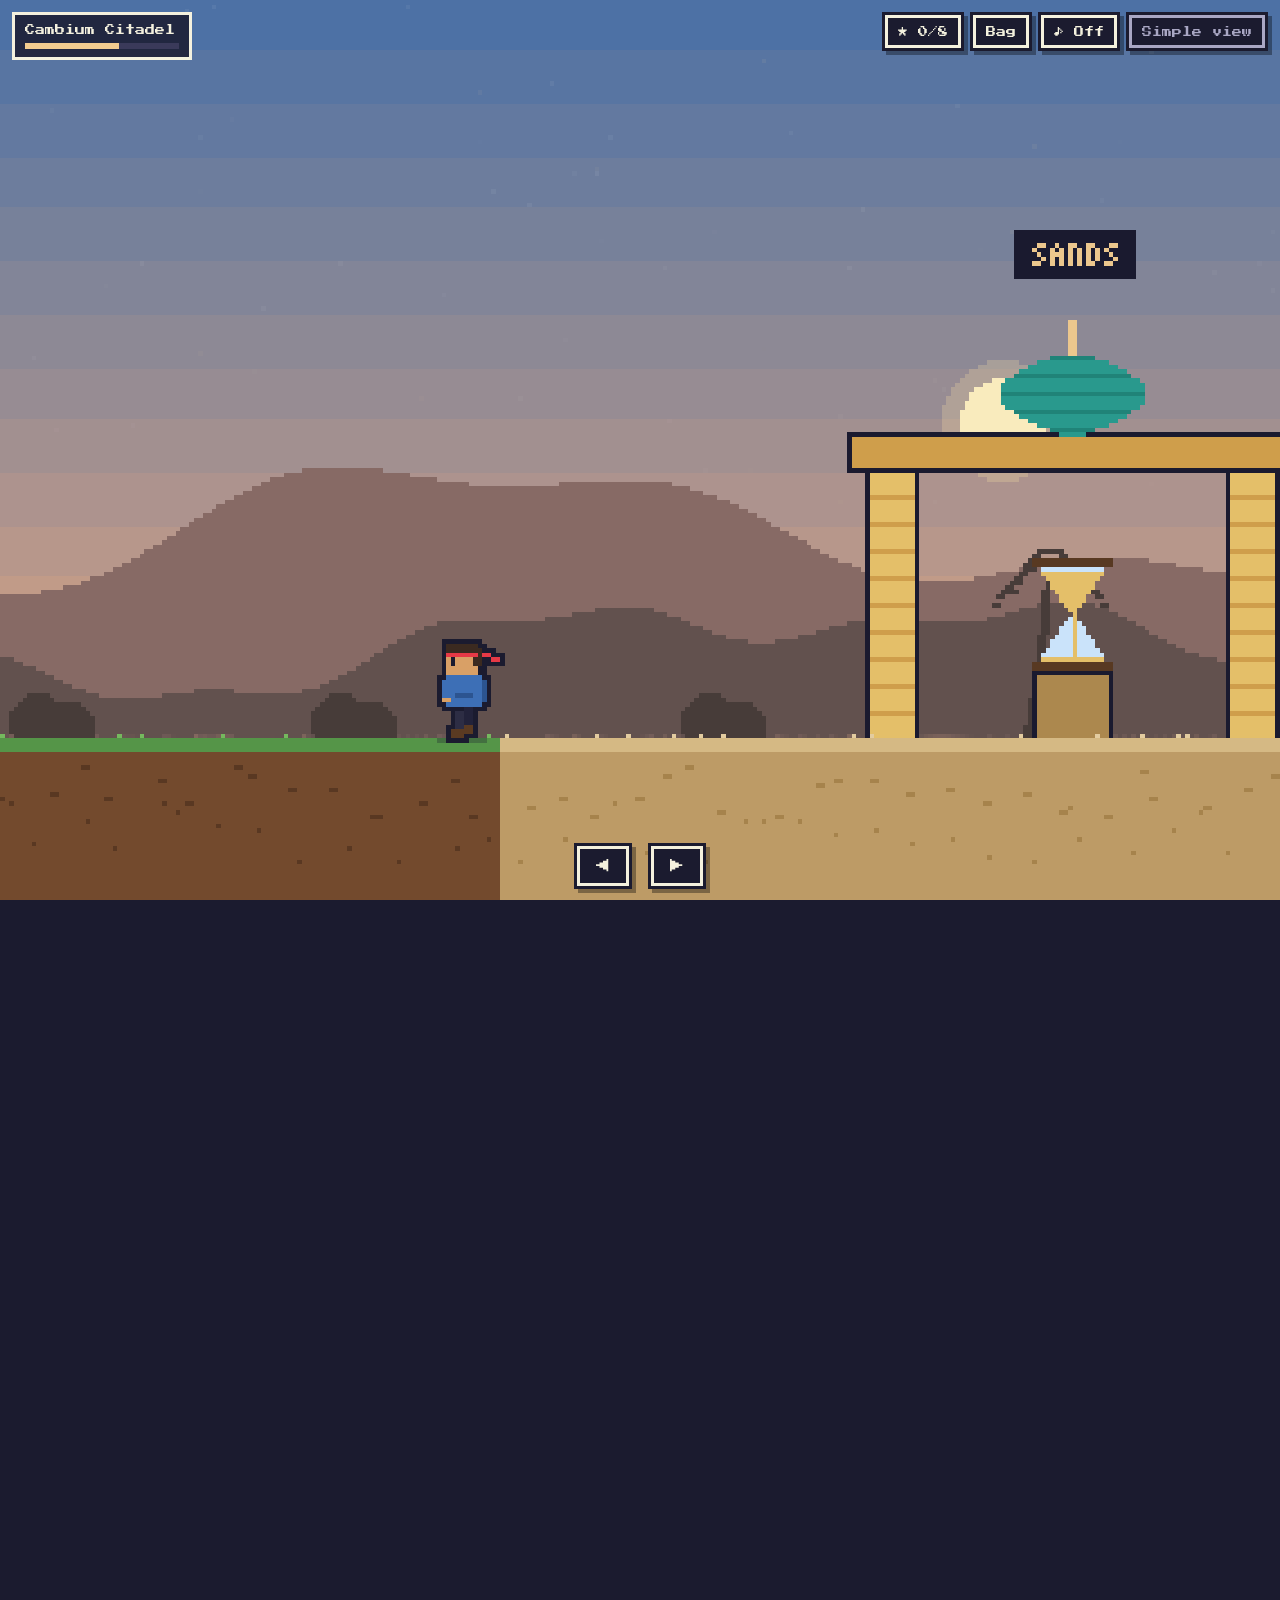
==== commit 7b887e5f: "Add the Stellaris controller repair post New post: fixing a Cosmic Byte Stellaris with foam tape, co" ====
--- a/index.html
+++ b/index.html
@@ -305,6 +305,7 @@
   <section id="writing" aria-labelledby="writing-h">
     <h2 id="writing-h">Writing</h2>
     <ul class="posts">
+      <li><a href="blog/stellaris-controller-repair/">Fixing a Cosmic Byte Stellaris with foam tape, copper wire and a toothpick</a> <span class="muted">· <time datetime="2026-11-08">Nov 2026</time></span><br><span class="muted">Four dead controller buttons, fixed with things from around the house, plus a full teardown guide.</span></li>
       <li><a href="blog/hyper-v-memory-reclaim/">Stuck at max: why Hyper-V Dynamic Memory won't let go of Linux RAM</a> <span class="muted">· <time datetime="2026-11-06">Nov 2026</time></span><br><span class="muted">A Linux VM asked Hyper-V for 20.9 GB while using 4. Why, and a 100-line kernel module that fixes it.</span></li>
     </ul>
     <p class="more"><a href="blog/">All posts →</a></p>
